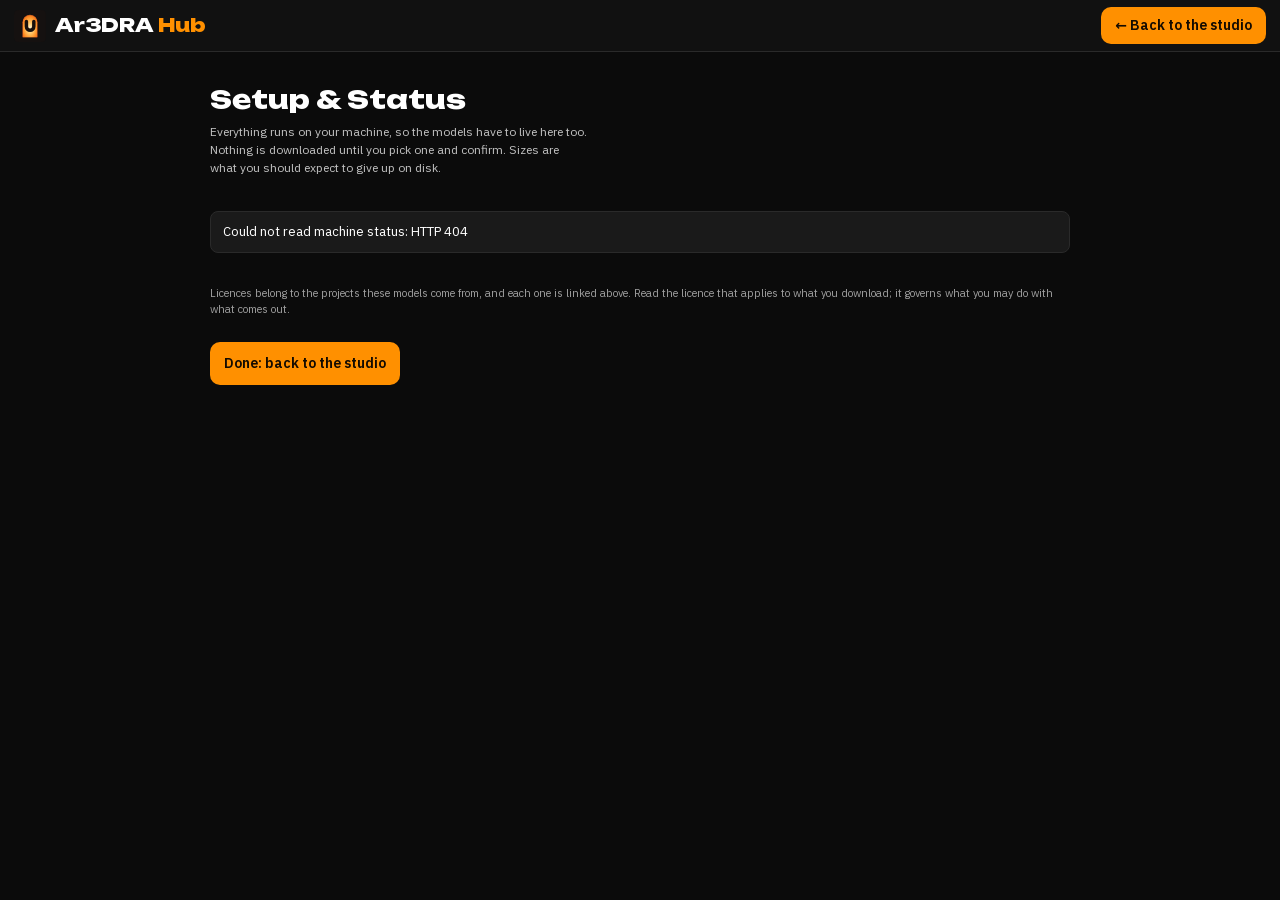
==== viewer/setup.html @ a405d860 "Create Ar3DRAHub" ====
<!DOCTYPE html>
<html lang="en">
<head>
<meta charset="utf-8">
<meta name="viewport" content="width=device-width, initial-scale=1">
<title>Setup &amp; Status · Ar3DRA Hub</title>
<link rel="icon" href="./studio/mark.svg" type="image/svg+xml">
<link rel="stylesheet" href="./studio/studio.css">
<link rel="stylesheet" href="./studio/setup.css">
</head>
<body class="setup-body">
<header class="bar">
  <a class="brand" href="./studio.html" aria-label="Ar3DRA Hub"><img src="./studio/mark.svg" alt=""><b>Ar3DRA <span>Hub</span></b></a>
  <span class="spacer"></span>
  <a class="primary back" href="./studio.html">← Back to the studio</a>
</header>

<main class="setup-scroll">
  <div class="setup-page">
    <header class="setup-head">
      <div>
        <h2>Setup &amp; Status</h2>
        <p class="setup-sub">
          Everything runs on your machine, so the models have to live here too. Nothing is
          downloaded until you pick one and confirm. Sizes are what you should expect to give
          up on disk.
        </p>
      </div>
    </header>

    <div id="setup-tabs" class="setup-tabs" role="tablist"></div>
    <div id="setup-summary" class="setup-summary">checking…</div>
    <div id="setup-backends" class="setup-backends"></div>

    <div id="setup-run" class="setup-run" hidden>
      <div class="setup-run-head">
        <span id="setup-run-title">Downloading</span>
        <button id="setup-run-cancel" class="ghost">Cancel</button>
      </div>
      <div class="progress-track"><div id="setup-run-bar"></div></div>
      <div id="setup-run-detail" class="setup-run-detail"></div>
      <pre id="setup-log"></pre>
    </div>

    <p class="setup-foot">
      Licences belong to the projects these models come from, and each one is linked above.
      Read the licence that applies to what you download; it governs what you may do with
      what comes out.
    </p>
    <p class="setup-done"><a class="primary" href="./studio.html">Done: back to the studio</a></p>
  </div>
</main>

<script src="./request-header.js"></script>
<script type="module" src="./studio/setup.js"></script>
</body>
</html>
---- viewer/studio/studio.css ----
/* Ar3DRA Hub. Layout: Library | one 3D viewer | Steps. Dark on purpose: it is a 3D tool. */
@font-face { font-family: "Unbounded"; font-weight: 800; font-display: swap; src: url(../vendor/fonts/unbounded-800-latin.woff2) format("woff2"); }
@font-face { font-family: "IBM Plex Sans"; font-weight: 400 600; font-display: swap; src: url(../vendor/fonts/ibm-plex-sans-latin.woff2) format("woff2"); }
@font-face { font-family: "IBM Plex Mono"; font-weight: 400; font-display: swap; src: url(../vendor/fonts/ibm-plex-mono-400-latin.woff2) format("woff2"); }
@font-face { font-family: "IBM Plex Mono"; font-weight: 500; font-display: swap; src: url(../vendor/fonts/ibm-plex-mono-500-latin.woff2) format("woff2"); }

:root {
  --coal: #0b0b0b;     /* app ground */
  --panel: #111111;    /* side panels */
  --raise: #1a1a1a;    /* cards, inputs */
  --line: #2a2a2a;     /* hairlines */
  --line-hi: #3a3a3a;  /* hover lines */
  --ash: #b0b0b0;      /* secondary text */
  --bone: #ffffff;     /* primary text */
  --ember: #ff9000;    /* brand accent, primary actions */
  --flame: #ffb84d;    /* highlights, focus */
  --ok: #8fd18a;       /* done */
  --x: #e2574c; --y: #7cc36e; --z: #5b9bf0;  /* axes */
  --f-display: "Unbounded", "Arial Black", system-ui, sans-serif;
  --f-ui: "IBM Plex Sans", system-ui, -apple-system, "Segoe UI", sans-serif;
  --f-num: "IBM Plex Mono", ui-monospace, Menlo, monospace;
  color-scheme: dark;
}
* { box-sizing: border-box; }
[hidden] { display: none !important; }
html, body { height: 100%; }
body { margin: 0; background: var(--coal); color: var(--bone); font: 400 14px/1.5 var(--f-ui); overflow: hidden; }
button, input, select, textarea { font: inherit; color: inherit; }
button { cursor: pointer; }
a { color: inherit; }
:focus-visible { outline: 2px solid var(--flame); outline-offset: 2px; border-radius: 6px; }
.meta { font: 400 12px/1.4 var(--f-num); color: var(--ash); }

/* tooltips: instant, styled, on hover and keyboard focus */
[data-tip] { position: relative; }
[data-tip]:hover::after, [data-tip]:focus-visible::after {
  content: attr(data-tip); position: absolute; z-index: 50; left: 50%; top: calc(100% + 8px); transform: translateX(-50%);
  width: max-content; max-width: 260px; padding: 8px 10px; border-radius: 8px; background: #222222; border: 1px solid var(--line);
  color: var(--bone); font: 400 12.5px/1.45 var(--f-ui); text-align: left; white-space: normal; pointer-events: none;
  box-shadow: 0 8px 24px rgb(0 0 0 / .5);
}
.tip-left[data-tip]:hover::after, .tip-left[data-tip]:focus-visible::after { left: auto; right: 0; transform: none; }
.tip-up[data-tip]:hover::after, .tip-up[data-tip]:focus-visible::after { top: auto; bottom: calc(100% + 8px); }
[data-tip][data-tip-v="down"]:hover::after, [data-tip][data-tip-v="down"]:focus-visible::after { top: calc(100% + 8px); bottom: auto; }
[data-tip][data-tip-v="up"]:hover::after, [data-tip][data-tip-v="up"]:focus-visible::after { top: auto; bottom: calc(100% + 8px); }
[data-tip][data-tip-h="left"]:hover::after, [data-tip][data-tip-h="left"]:focus-visible::after { left: 0; right: auto; transform: none; }
[data-tip][data-tip-h="right"]:hover::after, [data-tip][data-tip-h="right"]:focus-visible::after { left: auto; right: 0; transform: none; }

/* top bar */
.bar { height: 52px; display: flex; align-items: center; gap: 10px; padding: 0 14px; border-bottom: 1px solid var(--line); background: var(--panel); }
.brand { display: flex; align-items: center; gap: 9px; text-decoration: none; }
.brand img { width: 32px; height: 32px; display: block; }
.brand b { font: 800 19px/1 var(--f-display); letter-spacing: -.01em; color: var(--bone); }
.brand b span { color: var(--ember); }
.bar .spacer { flex: 1; }
.news-count { min-width: 18px; height: 18px; padding: 0 5px; border-radius: 9px; background: var(--ember); color: #120a00; font: 700 11px/18px var(--f-num); text-align: center; }
.news-btn.has-news { border-color: var(--ember); color: var(--bone); }
.notices { display: grid; gap: 10px; }
.notice { border: 1px solid var(--line); border-radius: 10px; padding: 12px 14px; }
.notice.unread { border-color: var(--ember); }
.sheet-card .notice h3 { margin: 0 0 4px; font: 700 15px/1.3 var(--f-body); letter-spacing: 0; text-transform: none; color: var(--bone); }
.notice p { margin: 0 0 6px; color: var(--ash); white-space: pre-wrap; }
.notice .new { margin-left: 6px; font: 600 10px/1 var(--f-num); letter-spacing: .08em; color: var(--ember); }
.ghost { display: inline-flex; align-items: center; gap: 6px; background: transparent; border: 1px solid var(--line); border-radius: 8px; padding: 6px 11px; color: var(--ash); text-decoration: none; }
.ghost:hover { color: var(--bone); border-color: var(--line-hi); }
.primary { display: inline-flex; align-items: center; justify-content: center; gap: 8px; background: var(--ember); color: #140b00; border: 0; border-radius: 10px; padding: 11px 14px; font-weight: 600; text-decoration: none; }
.primary:hover { filter: brightness(1.08); }

/* three columns */
.studio { height: calc(100% - 52px); display: grid; grid-template-columns: 290px minmax(0, 1fr) 350px; }
.col { min-width: 0; min-height: 0; }
.lib, .side { background: var(--panel); display: flex; flex-direction: column; }
.lib { border-right: 1px solid var(--line); }
.side { border-left: 1px solid var(--line); }
.scroll { overflow-y: auto; min-height: 0; flex: 1; }

/* library */
.lib-head { padding: 14px; display: grid; gap: 10px; border-bottom: 1px solid var(--line); }
.lib-controls { display: grid; gap: 10px; }
.lib-load { min-height: 92px; display: flex; align-items: center; justify-content: center; gap: 9px; color: var(--ash); font-size: 13px; }
.loader { width: 15px; height: 15px; border: 2px solid var(--line-hi); border-top-color: var(--ember); border-radius: 50%; animation: spin .8s linear infinite; }
@keyframes spin { to { transform: rotate(360deg); } }
.lib-foot .linkish { margin-left: 8px; padding: 0; border: 0; background: none; color: var(--flame); text-decoration: underline; cursor: pointer; }
.seg { display: grid; grid-template-columns: repeat(3, 1fr); background: var(--raise); border-radius: 9px; padding: 3px; gap: 3px; }
.seg button { border: 0; background: transparent; border-radius: 7px; padding: 5px 0; color: var(--ash); font-size: 13px; }
.seg button[aria-pressed="true"] { background: #242424; color: var(--bone); }
.assets { list-style: none; margin: 0; padding: 10px; display: grid; grid-template-columns: repeat(2, minmax(0, 1fr)); gap: 10px; }
.asset { display: flex; flex-direction: column; gap: 0; padding: 0; border-radius: 10px; border: 1px solid var(--line); background: var(--raise); text-align: left; width: 100%; overflow: hidden; }
.asset:hover { border-color: var(--line-hi); }
.asset[aria-current="true"] { border-color: var(--ember); box-shadow: 0 0 0 1px var(--ember); }
.asset .thumb { width: 100%; aspect-ratio: 1; border-radius: 0; background: #0d0d0d; display: grid; place-items: center; overflow: hidden; }
.asset .thumb img { width: 100%; height: 100%; object-fit: cover; display: block; }
.asset .thumb img.mark { width: 40%; height: 40%; object-fit: contain; opacity: .35; }
.asset .nm { display: block; font-weight: 700; font-size: 13px; padding: 9px 10px 2px; white-space: nowrap; overflow: hidden; text-overflow: ellipsis; }
.asset .st { font-size: 11.5px; color: var(--ash); padding: 0 10px 9px; display: flex; align-items: center; gap: 6px; }
.pips { display: inline-flex; gap: 3px; flex: none; }
.pips i { width: 12px; height: 4px; border-radius: 2px; background: #2c2c2c; }
.pips i.done { background: var(--ember); }
.lib-foot { padding: 10px 14px; border-top: 1px solid var(--line); font-size: 12px; color: var(--ash); }
.empty-lib { padding: 24px 16px; color: var(--ash); font-size: 13px; text-align: center; grid-column: 1 / -1; }

/* viewer */
.stage { position: relative; background: radial-gradient(70% 60% at 50% 85%, rgb(255 144 0 / .14), transparent 70%), #080808; overflow: hidden; }
.sv-pane { position: absolute; inset: 0; }
.sv-pane canvas { display: block; }
.sv-pane.fixing canvas { cursor: crosshair; }
.sv-pane.fixing.ringing canvas { cursor: none; }   /* over the model the brush ring is the cursor */
.sv-pane .stats { position: absolute; left: 14px; bottom: 14px; z-index: 4; font-size: 12px; color: var(--bone); opacity: .75; pointer-events: none; font-variant-numeric: tabular-nums; }
.stage:has(.sv-clips:not([hidden])) .sv-pane .stats { bottom: 78px; }
.sv-overlay { position: absolute; inset: 0; display: grid; place-items: center; pointer-events: none; padding: 24px; }
.stage:has(.sv-picture) .sv-overlay { align-items: start; padding: var(--sv-picture-top, 24px) 24px 24px; }
.ph { display: grid; place-items: center; gap: 12px; color: var(--ash); text-align: center; max-width: 420px; }
.ph img { width: 56px; height: 56px; opacity: .22; filter: grayscale(.6); }
.sv-picture { margin: 0; display: grid; gap: 10px; place-items: center; max-height: 100%; }
/* the overlay lets clicks through to the 3D view; a zoomable picture takes them itself */
.sv-picture .zoombox { overflow: hidden; border-radius: 12px; border: 1px solid var(--line); line-height: 0; touch-action: none; pointer-events: auto; }
.sv-picture img { max-width: min(760px, 90%); max-height: min(78vh, var(--sv-picture-max-height, 78vh)); display: block; }
.sv-picture .zoombox img { max-width: 100%; }
.sv-picture .zoombar { display: flex; gap: 6px; align-items: center; justify-content: center; flex-wrap: wrap; pointer-events: auto; }
.sv-picture .zoombar output { font: 500 12px/1 var(--f-num); color: var(--ash); min-width: 42px; text-align: right; }
.sv-picture .zoomhint { display: block; margin-top: 4px; font-size: 12px; opacity: .8; }
.sv-picture figcaption { color: var(--ash); font-size: 13px; }
.sv-picture .pair { display: flex; gap: 14px; justify-content: center; }
.sv-picture .pair > div { display: grid; gap: 6px; justify-items: center; }
.sv-picture.two .zoombox { max-width: min(640px, 38vw); }
.sv-picture.two img { max-height: min(74vh, var(--sv-picture-max-height, 74vh)); }
.sv-picture .pair span { color: var(--ash); font-size: 12px; letter-spacing: .04em; text-transform: uppercase; }
.hud { position: absolute; z-index: 5; }
.hud.tl { top: 14px; left: 14px; right: 260px; display: grid; gap: 4px; pointer-events: none; }  /* clear of the tools and the axis widget */
.hud.tl .title { pointer-events: auto; justify-self: start; max-width: 100%;
  display: -webkit-box; -webkit-box-orient: vertical; -webkit-line-clamp: 2; overflow: hidden; }
.model-switch { display: flex; flex-wrap: wrap; gap: 6px; margin-top: 8px; pointer-events: auto; justify-self: start; }
.model-switch[hidden] { display: none; }
.model-switch .chip { padding: 3px 10px; font-size: 12px; }
.title { font: 800 18px/1.2 var(--f-display); letter-spacing: -.01em; }
.title.long { font: 700 15px/1.3 var(--f-display); letter-spacing: 0; }  /* a whole description, not a name */
.sv-tools { position: absolute; top: 14px; right: 14px; z-index: 5; display: grid; justify-items: end; gap: 8px; }
.sv-toolrow { display: flex; gap: 6px; }
.tool { width: 34px; height: 34px; display: grid; place-items: center; border-radius: 9px; border: 1px solid var(--line); background: rgb(17 17 17 / .88); color: var(--bone); backdrop-filter: blur(6px); }
.tool:hover { border-color: var(--line-hi); }
.tool[aria-pressed="true"] { border-color: var(--ember); color: var(--flame); }
.tool svg { width: 17px; height: 17px; stroke: currentColor; fill: none; stroke-width: 1.8; stroke-linecap: round; stroke-linejoin: round; }
.sv-gizmo { position: relative; width: 112px; height: 112px; border-radius: 50%; background: rgb(17 17 17 / .88); border: 1px solid var(--line); backdrop-filter: blur(6px); }
.sv-gizmo.off { opacity: .45; }
.sv-gizmo svg { position: absolute; inset: 0; width: 100%; height: 100%; pointer-events: none; }
.sv-gizmo line { stroke-width: 2; stroke-linecap: round; }
.sv-gizmo line.x { stroke: var(--x); } .sv-gizmo line.y { stroke: var(--y); } .sv-gizmo line.z { stroke: var(--z); }
.sv-gizmo button { position: absolute; width: 28px; height: 28px; margin: -14px 0 0 -14px; border-radius: 50%; border: 0; font: 600 11px/1 var(--f-num); color: #120c08; padding: 0; }
.sv-gizmo button.x { background: var(--x); } .sv-gizmo button.y { background: var(--y); } .sv-gizmo button.z { background: var(--z); }
.sv-gizmo button.neg { background: transparent; border: 2px solid currentColor; width: 20px; height: 20px; margin: -10px 0 0 -10px; }
.sv-gizmo button.neg.x { color: var(--x); } .sv-gizmo button.neg.y { color: var(--y); } .sv-gizmo button.neg.z { color: var(--z); }
.sv-clips { position: absolute; left: 14px; right: 14px; bottom: 14px; z-index: 5; display: flex; align-items: center; gap: 8px; flex-wrap: wrap; padding: 8px; border-radius: 12px; background: rgb(17 17 17 / .9); border: 1px solid var(--line); backdrop-filter: blur(6px); }
.sv-clips .sep { width: 1px; height: 22px; background: var(--line); }
.chip { border: 1px solid var(--line); background: var(--raise); border-radius: 999px; padding: 5px 11px; font-size: 13px; color: var(--ash); }
.chip[aria-pressed="true"] { background: var(--ember); border-color: var(--ember); color: #140b00; font-weight: 600; }
.sv-brush { display: grid; gap: 8px; background: #181818; border: 1px solid var(--line-hi); border-radius: 10px; padding: 8px 10px; font-size: 12px; color: var(--bone); min-width: 280px; }
.sv-brush[hidden], .sv-brush [hidden] { display: none; }
.sv-brush .row { display: flex; align-items: center; gap: 8px; }
.sv-brush .row > span:first-child { min-width: 38px; opacity: .8; }
.sv-brush [data-count] { flex: 1; }
.sv-brush input { flex: 1; accent-color: #ff9000; }
.sv-brush kbd { opacity: .6; font-size: 11px; }
.sv-note { position: absolute; left: 50%; top: 60px; transform: translateX(-50%); z-index: 8; background: #222222; border: 1px solid var(--line-hi); border-radius: 10px; padding: 8px 12px; font-size: 13px; }

/* steps */
.side-head { padding: 14px 16px; border-bottom: 1px solid var(--line); display: flex; align-items: center; justify-content: space-between; gap: 10px; }
.side-head h2 { margin: 0; font: 600 13px/1.2 var(--f-ui); color: var(--ash); letter-spacing: .08em; text-transform: uppercase; }
.steps { list-style: none; margin: 0; padding: 10px; display: grid; gap: 8px; }
.step { border: 1px solid var(--line); border-radius: 12px; background: var(--raise); }
.step > header { display: grid; grid-template-columns: 26px minmax(0, 1fr) auto; gap: 10px; align-items: center; padding: 11px 12px; }
.step .dot { width: 26px; height: 26px; border-radius: 50%; display: grid; place-items: center; font: 600 12px/1 var(--f-num); background: #1f1f1f; color: var(--ash); }
.step.done .dot { background: rgb(143 209 138 / .14); color: var(--ok); }
.step.now { border-color: var(--ember); }
.step.now .dot { background: var(--ember); color: #140b00; }
.step.later, .step.na { opacity: .55; }
.step h3 { margin: 0; font-size: 14px; font-weight: 600; }
.step .time { font: 500 12px/1 var(--f-num); color: var(--ash); white-space: nowrap; }  /* how long it took */
.step .sum { font-size: 12px; color: var(--ash); overflow-wrap: anywhere; }
.step .sum .step-dl { color: inherit; text-decoration: underline; }
.step .sum .linkish { background: none; border: 0; padding: 0; font: inherit; color: inherit; text-decoration: underline; cursor: pointer; }
.step .body { padding: 0 12px 12px 48px; display: grid; gap: 10px; font-size: 13px; color: var(--ash); }
.side-foot { padding: 12px; border-top: 1px solid var(--line-hi); background: var(--coal); display: grid; gap: 12px; }
.file-card { display: grid; gap: 10px; padding: 12px; border: 1px solid var(--line); border-radius: 12px; background: var(--panel); }
.file-card h3 { margin: 0; font: 600 11px/1.2 var(--f-ui); color: var(--ash); letter-spacing: .08em; text-transform: uppercase; }
.model-stats { margin: 0; display: grid; grid-template-columns: 1fr 1fr; gap: 6px 12px; }
.model-stats div { display: flex; justify-content: space-between; gap: 8px; min-width: 0; }
.model-stats .wide { grid-column: 1 / -1; }  /* "2 × 2048², 1 × 1024²" needs the room */
.model-stats dt { font-size: 12px; color: var(--ash); }
.model-stats dd { margin: 0; font: 500 12px/1.4 var(--f-num); color: var(--bone); text-align: right; overflow-wrap: anywhere; }
.file-actions { display: flex; gap: 8px; }

/* stack before the viewer gets squeezed: three columns need ~1150 px to leave it room */
@media (max-width: 1150px) {
  body { overflow: auto; }
  .studio { height: auto; grid-template-columns: 1fr; }
  .lib .scroll { max-height: 260px; }
  .stage { height: 62vh; min-height: 380px; }
}
@media (prefers-reduced-motion: reduce) { * { transition: none !important; animation: none !important; } }

/* step actions */
.hint { margin: 0; font-size: 12.5px; color: var(--ash); }
.ask { margin: 0; color: var(--bone); font-weight: 600; font-size: 13px; }
.field { display: grid; gap: 6px; font-size: 12px; color: var(--ash); }
.field output { color: var(--bone); font-family: var(--f-num); margin-left: 4px; }
select, input[type="range"] { width: 100%; }
select { background: #0d0d0d; border: 1px solid var(--line); border-radius: 9px; padding: 8px 10px; color: var(--bone); }
input[type="range"] { accent-color: var(--ember); }
.check { display: grid; grid-template-columns: 18px minmax(0, 1fr); gap: 10px; align-items: start; font-size: 13px; color: var(--bone); }
.check input { margin-top: 3px; accent-color: var(--ember); }
.adv summary { cursor: pointer; font-size: 12px; color: var(--ash); }
.adv[open] summary { margin-bottom: 10px; }
.adv > .field + .field { margin-top: 10px; }
.row { display: flex; gap: 8px; flex-wrap: wrap; align-items: center; }
.row.end { justify-content: flex-end; }
.moves { display: flex; flex-wrap: wrap; gap: 6px; }
.step .body .primary { width: 100%; }
.job { display: grid; gap: 8px; }
.job .job-msg { margin: 0; color: var(--bone); font-size: 13px; }
.job.failed .job-msg { color: #f6d2b6; }
.bigbar { height: 6px; border-radius: 4px; background: #222222; overflow: hidden; }
.bigbar span { display: block; height: 100%; width: 0; background: linear-gradient(90deg, #e07600, var(--flame)); transition: width .4s; }
.bigbar span.busy { width: 35%; animation: slide 1.4s ease-in-out infinite; }
@keyframes slide { from { transform: translateX(-100%); } to { transform: translateX(300%); } }
.log { margin: 0; max-height: 110px; overflow: auto; overscroll-behavior: contain; padding: 8px 10px; border-radius: 8px; background: #050505; border: 1px solid var(--line); font: 400 11px/1.55 var(--f-num); color: #cccccc; white-space: pre-wrap; }
.step.stalled { border-color: #f2c14e; }
.stallnote { margin: 0; font-size: 12.5px; color: #f6dfa4; }
body.busy .step .body [data-run] { opacity: .5; pointer-events: none; }

/* library controls */
#search { width: 100%; background: #0d0d0d; border: 1px solid var(--line); border-radius: 9px; padding: 8px 10px; color: var(--bone); }
#search::placeholder { color: #888888; }
.lib-foot { display: flex; justify-content: space-between; align-items: center; gap: 8px; flex-wrap: wrap; }
.hidden-toggle { display: inline-flex; align-items: center; gap: 6px; cursor: pointer; }
.hidden-toggle input { accent-color: var(--ember); }
.ghost.more { width: 100%; justify-content: center; margin: 4px 0 8px; }
.assets > li:has(> .more) { grid-column: 1 / -1; }
.ghost.small { padding: 3px 9px; font-size: 12px; }
.side-right { display: inline-flex; align-items: center; gap: 10px; }
.asset.is-hidden { opacity: .5; }

/* Create sheet */
.lib-head .primary { width: 100%; }
.sheet { position: absolute; inset: 0; z-index: 20; background: #080808; display: grid; place-items: start center; padding: 28px 24px; overflow-y: auto; }
.sheet-card { width: min(680px, 100%); display: grid; grid-template-columns: minmax(0, 1fr); gap: 14px; }
.sheet-top { display: flex; justify-content: space-between; align-items: center; gap: 12px; }
.sheet-card h2 { margin: 0; font: 800 26px/1.15 var(--f-display); letter-spacing: -.01em; }
.sheet-card h2 span { color: var(--ember); }
.quick { display: flex; flex-wrap: wrap; gap: 6px; }
.qs { border: 1px solid var(--line); background: transparent; color: var(--ash); border-radius: 999px; padding: 6px 12px; font-size: 13px; }
.qs:hover { color: var(--bone); } .qs.on { border-color: var(--ember); color: var(--bone); }
.q { display: flex; align-items: center; gap: 10px; margin-top: 4px; }
.q b { font-size: 15px; } .q .hint { margin-left: auto; }
.qn { width: 22px; height: 22px; border-radius: 50%; display: grid; place-items: center; background: var(--ember); color: #140b00; font: 600 12px/1 var(--f-num); flex: none; }
.tipsbtn { margin-left: auto; border: 1px solid var(--line); background: transparent; color: var(--flame); border-radius: 999px; padding: 5px 11px; font-size: 12.5px; }
.tipsbtn[aria-expanded="true"] { border-color: var(--flame); }
.tipsbox { border: 1px solid var(--line-hi); border-radius: 12px; background: #141414; padding: 12px 14px; font-size: 13.5px; }
.tipsbox ul { margin: 8px 0 0; padding-left: 18px; display: grid; gap: 5px; color: var(--bone); }
.tipsbox > b { color: var(--flame); font-weight: 600; }
.haves { grid-template-columns: repeat(3, 1fr); }
textarea { width: 100%; background: #0d0d0d; border: 1px solid var(--line); border-radius: 9px; padding: 10px; color: var(--bone); resize: vertical; line-height: 1.45; }
textarea[data-k="text"] { overflow-y: hidden; resize: none; }
.addline { color: var(--ash); font-size: 12.5px; } .addline b { color: var(--bone); font-weight: 600; }
.warning { margin: 0; font-size: 12.5px; color: #f6dfa4; background: rgb(242 193 78 / .08); border: 1px solid rgb(242 193 78 / .3); border-radius: 8px; padding: 7px 10px; }
.warnings { display: grid; gap: 6px; }
.drop { border: 1px dashed var(--line-hi); border-radius: 12px; padding: 18px; text-align: center; color: var(--ash); background: #0d0d0d; cursor: pointer; }
.drop:hover { border-color: var(--ember); }
.drop .droppreview { display: block; margin: 0 auto 10px; max-width: 100%; max-height: 260px; border-radius: 8px; background: repeating-conic-gradient(#151515 0 25%, #101010 0 50%) 0 / 14px 14px; }
.wants { display: grid; grid-template-columns: repeat(4, 1fr); gap: 8px; }
@media (max-width: 760px) { .wants { grid-template-columns: repeat(2, 1fr); } }
.kind { border: 1px solid var(--line); border-radius: 12px; background: var(--raise); padding: 12px; text-align: left; display: grid; gap: 4px; }
.kind b { font-size: 14px; } .kind small { color: var(--ash); font-size: 12px; line-height: 1.4; }
.kind[aria-pressed="true"] { border-color: var(--ember); box-shadow: 0 0 0 1px var(--ember); }
.wants.faces { grid-template-columns: repeat(2, 1fr); }
.hero-card { border: 1px solid var(--ember); border-radius: 12px; padding: 12px; margin-bottom: 12px; display: grid; gap: 10px; }
.hero-card p { margin: 0; font-size: 13px; color: var(--bone); line-height: 1.45; }
.hero-card.off { border-color: var(--line-hi); }
.hero-card.off p { color: var(--ash); }
.kind.off { opacity: .4; cursor: not-allowed; }
.path { display: flex; flex-wrap: wrap; align-items: center; gap: 6px; }
.pstep { border: 1px solid var(--ember); background: rgb(255 144 0 / .14); color: var(--bone); border-radius: 9px; padding: 7px 11px; font-size: 13px; }
.pstep.skip { border-color: var(--line); background: transparent; color: var(--ash); text-decoration: line-through; }
.arr { color: var(--ash); }
.error { margin: 0; color: #f6c0a8; font-size: 13px; }

/* the chain card at the top of Steps */
.chain { margin: 10px 10px 0; border: 1px solid var(--ember); border-radius: 12px; background: var(--raise); padding: 12px; display: grid; gap: 8px; }
.chain header { display: grid; gap: 2px; }
.chain header b { white-space: nowrap; overflow: hidden; text-overflow: ellipsis; }
.chain-steps { list-style: none; margin: 0; padding: 0; display: flex; flex-wrap: wrap; gap: 4px 12px; font-size: 12.5px; color: var(--ash); }
.chain-steps li { display: inline-flex; gap: 5px; align-items: center; }
.chain-steps li.done { color: var(--bone); } .chain-steps li.done b { color: var(--ok); }
.chain-steps li.cur { color: var(--bone); font-weight: 600; } .chain-steps li.cur b { color: var(--flame); }
.chain-steps li.bad b { color: #f07067; }
.chain.stalled { border-color: #f2c14e; }

/* Create progress in the viewer */
.progress { position: absolute; inset: 0; z-index: 6; display: grid; place-items: center; padding: 24px; pointer-events: none; }
.progress > * { pointer-events: auto; }
.pcard { position: relative; width: min(520px, 100%); background: rgb(17 17 17 / .95); border: 1px solid var(--line); border-radius: 16px; padding: 20px; display: grid; gap: 12px; cursor: grab; touch-action: none; }
.pcard.placed { position: absolute; display: flex; flex-direction: column; overflow: hidden; margin: 0; }
.pcard.placed .log { flex: 1; max-height: none; min-height: 0; }
.pcard .log { cursor: text; touch-action: pan-y; }
.pcard .grip { position: absolute; right: 6px; bottom: 6px; width: 18px; height: 18px; padding: 0; border: 0; background: linear-gradient(135deg, transparent 0 45%, var(--ash) 45% 55%, transparent 55% 70%, var(--ash) 70% 80%, transparent 80%); cursor: nwse-resize; touch-action: none; }
.pcard .row.end { margin-right: 16px; }
.pcard > img.glow { width: 40px; height: 40px; justify-self: center; }
.progress.failed .pcard { border-color: #f07067; }
.progress.stalled .pcard, .progress.stalled .pc { border-color: #f2c14e; }
.progress.compact { inset: 64px 14px auto 14px; display: block; padding: 0; }
.pc { display: flex; align-items: center; gap: 12px; padding: 8px 12px; border-radius: 12px; background: rgb(17 17 17 / .92); border: 1px solid var(--line); backdrop-filter: blur(6px); max-width: 640px; margin: 0 auto; }
.pc .bigbar { flex: 1; min-width: 80px; }
.pc .job-msg { font-size: 12.5px; color: var(--ash); white-space: nowrap; overflow: hidden; text-overflow: ellipsis; max-width: 40%; }
img.glow { animation: doorglow 2.4s ease-in-out infinite; }
@keyframes doorglow { 0%, 100% { opacity: .5; } 50% { opacity: 1; } }
.asset.making { border-color: var(--ember); }
.asset .thumb img.mark.glow { opacity: .8; }
.pips i.run { background: var(--flame); animation: doorglow 1.4s ease-in-out infinite; }
.pips i.stop { background: #555555; }
.scrubber { display: inline-flex; align-items: center; gap: 10px; flex: 1 1 220px; min-width: 180px; margin-left: auto; }
.scrub { flex: 1; accent-color: var(--ember); }
.frame { white-space: nowrap; font-variant-numeric: tabular-nums; min-width: 92px; text-align: right; }
/* Activity and About */
.sheet-card h3 { margin: 10px 0 0; font: 600 12px/1.4 var(--f-num); letter-spacing: .08em; text-transform: uppercase; color: var(--ash); }
.act-list, .credits { list-style: none; margin: 0; padding: 0; display: grid; gap: 6px; }
.act-list { grid-template-columns: minmax(0, 1fr); }
.act { min-width: 0; padding: 0; border: 1px solid var(--line); border-radius: 10px; }
.act summary { padding: 9px 12px; cursor: pointer; display: flex; gap: 10px; align-items: baseline; }
.act-title { flex: 1; min-width: 0; overflow: hidden; text-overflow: ellipsis; white-space: nowrap; }
.act summary .meta { white-space: nowrap; }
.act.done .act-title::first-letter { color: var(--ember); }
.act.error { border-color: var(--line-hi); }
.act-more { padding: 0 12px 10px; display: grid; gap: 6px; font-size: 13px; }
.act-more p { margin: 0; overflow-wrap: anywhere; }
.act-why { color: var(--bone); opacity: .85; }
.act .log { margin: 0; max-height: 240px; overflow: auto; }
.credits li { line-height: 1.5; }
.about .row { display: flex; flex-wrap: wrap; gap: 8px; }
.adds { margin: 0; padding-left: 18px; display: grid; gap: 6px; line-height: 1.5; }
.pm { color: var(--ember); }
#vTitle { cursor: text; }
#vTitle:hover { text-decoration: underline dotted var(--line-hi); text-underline-offset: 6px; }
.rename { font: inherit; color: inherit; background: var(--raise); border: 1px solid var(--line-hi); border-radius: 6px; padding: 2px 8px; width: min(520px, 100%); }
.picset { display: grid; gap: 10px; margin-top: 10px; }
.picset input[type="number"] { background: #0d0d0d; border: 1px solid var(--line); border-radius: 9px; padding: 8px 10px; color: var(--bone); font: inherit; }
.opened-note { list-style: none; padding: 14px 16px; line-height: 1.5; }
.guide dl { margin: 6px 0 0; display: grid; gap: 4px 0; }
.guide dt { font-weight: 600; color: var(--bone, #eee); margin-top: 12px; }
.guide dd { margin: 2px 0 0; color: var(--ash, #aaa); line-height: 1.5; }

/* narrow windows: the top bar wraps instead of pushing buttons off-screen */
@media (max-width: 760px) {
  .bar { height: auto; min-height: 52px; flex-wrap: wrap; padding: 8px 12px; row-gap: 6px; }
  .bar .spacer { flex-basis: 100%; height: 0; }
}

/* the picture guide: a pop-up over everything, Create included */
.modal { position: fixed; inset: 0; z-index: 60; background: rgba(0, 0, 0, .6); display: grid; place-items: start center; padding: 40px 16px; overflow-y: auto; }
.modal-card { background: #080808; border: 1px solid var(--line-hi); border-radius: 14px; padding: 18px 22px 24px; }
.guide-doc h2 { font-size: 24px; }
.guide-doc h3 { margin: 14px 0 0; font: 700 16px/1.3 var(--f-display); color: var(--ember); text-transform: none; letter-spacing: 0; }
.guide-doc p, .guide-doc li { color: var(--bone); line-height: 1.55; }
.guide-doc img { width: 100%; border-radius: 10px; }
.guide-doc ul { padding-left: 18px; display: grid; gap: 6px; }
.guide-doc pre { white-space: pre-wrap; }

/* Library: a family of versions under one row */
.family { display: block; }
.family .vers { display: block; margin: 0 0 4px 8px; padding: 2px 8px; font-size: 12px; color: var(--ash); background: transparent; border: 0; border-radius: 6px; text-align: left; cursor: pointer; }
.family .vers:hover { color: var(--ember); }
.versions { list-style: none; margin: 0 0 6px 4px; padding: 0 0 0 8px; border-left: 1px solid var(--line-hi); }
.asset.sub { display: grid; grid-template-columns: 36px minmax(0, 1fr); gap: 8px; align-items: center; padding: 5px 6px; background: transparent; border: 0; border-radius: 8px; overflow: visible; }
.asset.sub:hover { background: #1f1f1f; }
.asset.sub .thumb { width: 36px; height: 36px; aspect-ratio: auto; border-radius: 6px; }
.asset.sub .thumb img.mark { width: 60%; height: 60%; }
.asset.sub .nm { padding: 0; font-weight: 600; font-size: 13px; }
.asset.sub .st { padding: 0; font-size: 12px; }
.star { color: var(--ember); font-weight: 400; }

/* Deleting a version: asks first, in the Steps column */
.delbar { margin: 0 14px 8px; padding: 10px 12px; border: 1px solid var(--ember); border-radius: 10px; background: var(--raise); font-size: 13px; }
.delbar p { margin: 0 0 8px; }
.danger { background: #b3321f; color: #fff; border: 0; border-radius: 8px; padding: 6px 12px; font-weight: 600; cursor: pointer; }
.danger:disabled { opacity: .5; }

/* Library filters and sort */
.lib-filters { display: grid; grid-template-columns: repeat(auto-fit, minmax(112px, 1fr)); gap: 6px; margin-top: 8px; }
.lib-filters select { min-width: 0; font-size: 12px; padding: 4px 6px; background: var(--raise); color: var(--bone); border: 1px solid var(--line-hi); border-radius: 8px; }
.lib-filters .check { grid-column: 1 / -1; display: flex; align-items: center; gap: 6px; font-size: 12px; color: var(--ash); cursor: pointer; }
.lib-filters .check input { accent-color: var(--ember); }

/* Skins (viewer/studio/skins.js): the original and the new picture side by side */
.step.skins .dot { background: rgb(255 140 60 / .14); color: var(--flame); }
.skin-pair { display: grid; grid-template-columns: 1fr 1fr; gap: 8px; }
.skin-pair figure { margin: 0; display: grid; gap: 4px; }
.skin-pair img, .skin-wait { width: 100%; aspect-ratio: 1; object-fit: contain; border-radius: 8px; background: #222222; }
.skin-wait { display: grid; place-items: center; font-size: 12px; color: var(--ash); }
.skin-pair figcaption { font-size: 12px; color: var(--ash); text-align: center; }
.skin-draft { display: grid; gap: 10px; padding: 10px 0; border-top: 1px solid var(--line); }
.skin-name { margin: 0; color: var(--bone); }
.step.skins textarea { width: 100%; resize: vertical; background: var(--raise); color: var(--bone); border: 1px solid var(--line); border-radius: 8px; padding: 6px 8px; font: inherit; }

/* First-start notice for usage counts: a card in the corner, so the studio's layout never moves. */
.usage-notice { position: fixed; right: 16px; bottom: 16px; z-index: 50; max-width: min(300px, calc(100vw - 32px));
  background: var(--panel); border: 1px solid var(--line); border-radius: 10px; padding: 10px 12px; box-shadow: 0 6px 20px rgba(0,0,0,.4);
  font-size: 12px; line-height: 1.4; }
.usage-notice p { margin: 0; }
.usage-notice .row { display: flex; flex-wrap: wrap; gap: 6px; margin-top: 8px; }
.usage-notice .row > * { font-size: 12px; padding: 3px 9px; }
.versions { list-style: none; margin: 8px 0; padding: 0; display: grid; gap: 8px; }
.versions li { display: flex; gap: 10px; align-items: center; }
.versions img { width: 72px; height: 72px; object-fit: contain; border-radius: 6px; background: #ececec; flex: none; cursor: zoom-in; }
.versions li > span { display: grid; gap: 4px; min-width: 0; }
.versions .vnote { font-size: 12px; overflow-wrap: anywhere; }
.versions .current b { font-size: 11px; color: var(--ember); }
.brushstage { position: absolute; inset: 0; z-index: 5; display: flex; flex-direction: column; align-items: center; justify-content: center; gap: 10px; background: #080808; }
.brushstage .brushcanvas { margin: 0; box-shadow: 0 0 0 1px rgb(255 255 255 / .12); }
.brushstage-hint { margin: 0; font-weight: 600; color: var(--ember); }
.brushcanvas { display: block; max-width: 100%; margin: 8px 0; border-radius: 8px; cursor: crosshair; }

/* UniMate text-to-motion, offered inside the Animate step */
.motion-box { margin-top: 12px; padding-top: 12px; border-top: 1px solid var(--line); }
.motion-box textarea { width: 100%; resize: vertical; }

/* VAT export results under the file card */
.vat-out { display: grid; gap: 6px; margin-top: 8px; }
.vat-out .job-msg { margin: 0 0 2px; }
.vat-out a { justify-self: start; }
.vat-tools { display: grid; gap: 3px; margin-top: 4px; }
.vat-tools .meta { margin-top: 4px; }

/* UniMate motion import sheet */
.motion-import input[type="text"], .motion-import textarea { width: 100%; }
.motion-out { display: grid; gap: 6px; margin-top: 8px; }
.motion-out .job-msg { margin: 0; }

/* Import & Adaptation sheet */
.rig-import .drop { border: 1px dashed var(--line); border-radius: 10px; padding: 18px; text-align: center; color: var(--ash); cursor: pointer; }
.rig-import .grow { min-width: 0; flex: 1; display: grid; gap: 8px; align-content: start; }
.rig-import .rig-preview { max-width: 260px; max-height: 260px; border-radius: 10px; border: 1px solid var(--line); object-fit: contain; }
.rig-import .joints { max-height: 320px; overflow: auto; border: 1px solid var(--line); border-radius: 10px; }
.rig-import .joints table { width: 100%; border-collapse: collapse; font-size: 12.5px; }
.rig-import .joints th { position: sticky; top: 0; background: var(--raise); text-align: left; padding: 6px 8px; color: var(--ash); }
.rig-import .joints td { padding: 4px 8px; border-top: 1px solid var(--line); }
.rig-import .joints input { width: 100%; }
.rig-out { display: grid; gap: 6px; margin-top: 8px; }

.motion-video { width: 100%; border-radius: 10px; border: 1px solid var(--line); background: #000; }
---- viewer/studio/setup.css ----
/* Setup & Status in the studio's look. Colours are the studio's. */
.setup-body { overflow: auto; }
.setup-scroll { padding: 28px 24px 60px; }
.bar .back { padding: 8px 14px; }
.setup-done { margin-top: 24px; }
.setup-page h2 { font-family: var(--f-display); font-size: 26px; color: var(--bone); }
.setup-page a { color: var(--flame); }
.setup-page a.primary { color: #140b00; }
.setup-page button:not(.ghost):not(.setup-tab) { background: var(--ember); color: #140b00; border: 0; border-radius: 8px; padding: 8px 14px; font-weight: 600; }
.setup-page button:disabled { opacity: .5; cursor: default; }
.setup-tab { background: var(--raise); border: 1px solid var(--line); color: var(--ash); padding: 7px 12px; }
.setup-page input[type=password], .setup-page input[type=text] { background: var(--coal); border: 1px solid var(--line); border-radius: 8px; padding: 8px 10px; }
.progress-track { height: 9px; margin: 12px 0 16px; background: var(--coal); border-radius: 99px; overflow: hidden; }
/* Every track's fill, not just Generate's: the Finish panel's bar was an id this rule
   never named, so it sat empty for the whole run (found 2026-09-21). */
.progress-track > div { height: 100%; width: 0; background: linear-gradient(90deg, var(--ember), #ff9447); transition: width .2s; }
.setup-page { max-width: 860px; margin: 0 auto; }
.setup-head { display: flex; gap: 20px; align-items: flex-start; justify-content: space-between; flex-wrap: wrap; }
.setup-head h2 { margin: 0 0 4px; }
.setup-sub { font-size: 12px; opacity: .75; margin: 0; max-width: 54ch; }
.setup-skip { flex: 0 0 auto; font-size: 12px; display: grid;
  grid-template-columns: auto 1fr; align-items: baseline; gap: 4px 7px; }
.setup-skip small { grid-column: 2; margin-top: 0; }
.setup-skip small { display: block; opacity: .6; margin-top: 2px; }
.setup-summary { margin: 16px 0 12px; padding: 10px 12px; border-radius: 8px;
  background: #1b2130; font-size: 13px; }
.setup-backends { display: grid; gap: 12px; }
.setup-card { border: 1px solid var(--line); border-radius: 10px; padding: 12px 14px;
  background: var(--panel); }
.setup-card.ready { border-color: #2a4436; }
.setup-card.partial { border-color: #4a4426; }
.setup-card.elsewhere { opacity: .8; }
.setup-hf-repos { font-size: 12px; margin: 6px 0; padding-left: 18px; }
.setup-hf-form { display: flex; gap: 8px; margin-top: 8px; }
.setup-hf-form input { flex: 1; }
.setup-tabs { display: flex; gap: 6px; flex-wrap: wrap; margin: 18px 0 10px; }
.setup-tab { border-radius: 8px 8px 0 0; }
.setup-tab[aria-selected="true"] { background: var(--raise); border-color: var(--ember); color: #fff; }
/* A build with no percentage: a sliding band, so the bar never sits empty. */
.progress-track.busy > div { width: 30% !important; animation: setup-busy 1.4s ease-in-out infinite; }
@keyframes setup-busy { from { transform: translateX(-100%); } to { transform: translateX(340%); } }
.setup-card-head { display: grid; grid-template-columns: 20px 1fr auto; gap: 10px;
  align-items: start; }
.setup-dot { font-size: 15px; line-height: 1.4; }
.setup-dot.ok { color: #7fd6a0; }
.setup-dot.warn { color: #e8c37a; }
.setup-dot.off { color: #6b7280; }
.setup-card-title strong { font-size: 14px; }
.setup-card-state { font-size: 11px; opacity: .7; margin-top: 2px; }
.setup-pill { font-size: 10px; text-transform: uppercase; letter-spacing: .06em;
  background: #2b4a6f; color: #ffe2cc; padding: 2px 6px; border-radius: 99px;
  margin-left: 6px; vertical-align: 2px; }
.setup-ready { color: #7fd6a0; font-size: 12px; }
/* Stated, not greyed out: a disabled-looking button invites clicking it again. */
.setup-unavailable { color: #8a8f98; font-size: 12px; text-align: right; }
/* Routes the viewer cannot install for you. The command is the whole point, so it is
   selectable text rather than a tooltip on a dead button. */
.setup-manual { color: #8a8f98; font-size: 12px; text-align: right; display: block; }
/* A build that lost part of itself. Says which file, because "Set up" on its own sends
   people to the install script rather than to the directory that went missing. */
.setup-build-hint { color: #e8c48a; font-size: 11px; margin: 4px 0 0; text-align: right; }
.setup-manual code { color: #ffe2cc; user-select: all; word-break: break-all; }
.setup-card-best { font-size: 12px; margin: 8px 0 2px; }
.setup-card-trade { font-size: 12px; opacity: .7; margin: 0; }
.setup-card-caveat { font-size: 12px; margin: 8px 0 0; padding: 7px 9px; border-radius: 6px;
  background: #3a2f1c; color: #f0d9a8; }
.setup-card-detail { margin-top: 10px; font-size: 12px; }
.setup-card-detail summary { cursor: pointer; opacity: .75; }
.setup-card-detail ul { margin: 8px 0; padding-left: 18px; }
.setup-card-detail li { margin-bottom: 4px; }
.setup-card-licence, .setup-card-extra { opacity: .7; margin: 6px 0 0; }
.setup-run { margin-top: 18px; padding: 12px 14px; border-radius: 10px; background: var(--panel);
  border: 1px solid var(--line); }
/* How a run ended. A finished panel that still looks like a running download — bar at 100%,
   title still saying "Downloading" — reads as a page that gave up halfway. */
.setup-run.done { border-color: #2f5a43; }
.setup-run.done .setup-run-title, .setup-run.done .progress-track > div { color: #7fd6a0;
  background: #7fd6a0; }
.setup-run.error { border-color: #5a4630; }
.setup-run.error .setup-run-title, .setup-run.error .progress-track > div { color: #e8c37a;
  background: #e8c37a; }
.setup-run.cancelled .setup-run-title { opacity: .7; }
.setup-run.running .progress-track > div {
  background: linear-gradient(90deg, var(--ember), #ff9447); }
.setup-backends .setup-run { margin-top: 0; }
.setup-run-head { display: flex; justify-content: space-between; align-items: center; }
.setup-run-detail { font-size: 12px; opacity: .8; margin-top: 4px; }
.setup-run pre { max-height: 220px; overflow: auto; font-size: 11px; opacity: .65;
  margin: 10px 0 0; white-space: pre-wrap; }
.setup-foot { font-size: 11px; opacity: .6; margin-top: 20px; }

/* Generate keeps only a health line; the detail lives on the page above. */
.health-strip { display: flex; align-items: center; gap: 9px; padding: 8px 12px;
  border-radius: 8px; background: var(--panel); border: 1px solid var(--line); font-size: 12px;
  margin-bottom: 12px; }
.health-dot { font-size: 15px; }
.health-dot.ok { color: #7fd6a0; }
.health-dot.bad { color: #f0a9a0; }
.health-dot.warn { color: #e8c37a; }
.mode.needs-attention::after { content: '•'; color: #e8c37a; margin-left: 5px; }
.setup-remove { margin-left: 8px; opacity: .65; }
.setup-remove:hover { opacity: 1; }
.setup-remove { margin-left: 8px; opacity: .55; border-color: #5a3038; color: #e0a9a9; }
.setup-remove:hover { opacity: 1; background: #3a1f24; }
.setup-summary { background: var(--raise); border: 1px solid var(--line); color: var(--bone); }
.setup-pill { background: var(--raise); color: var(--flame); }
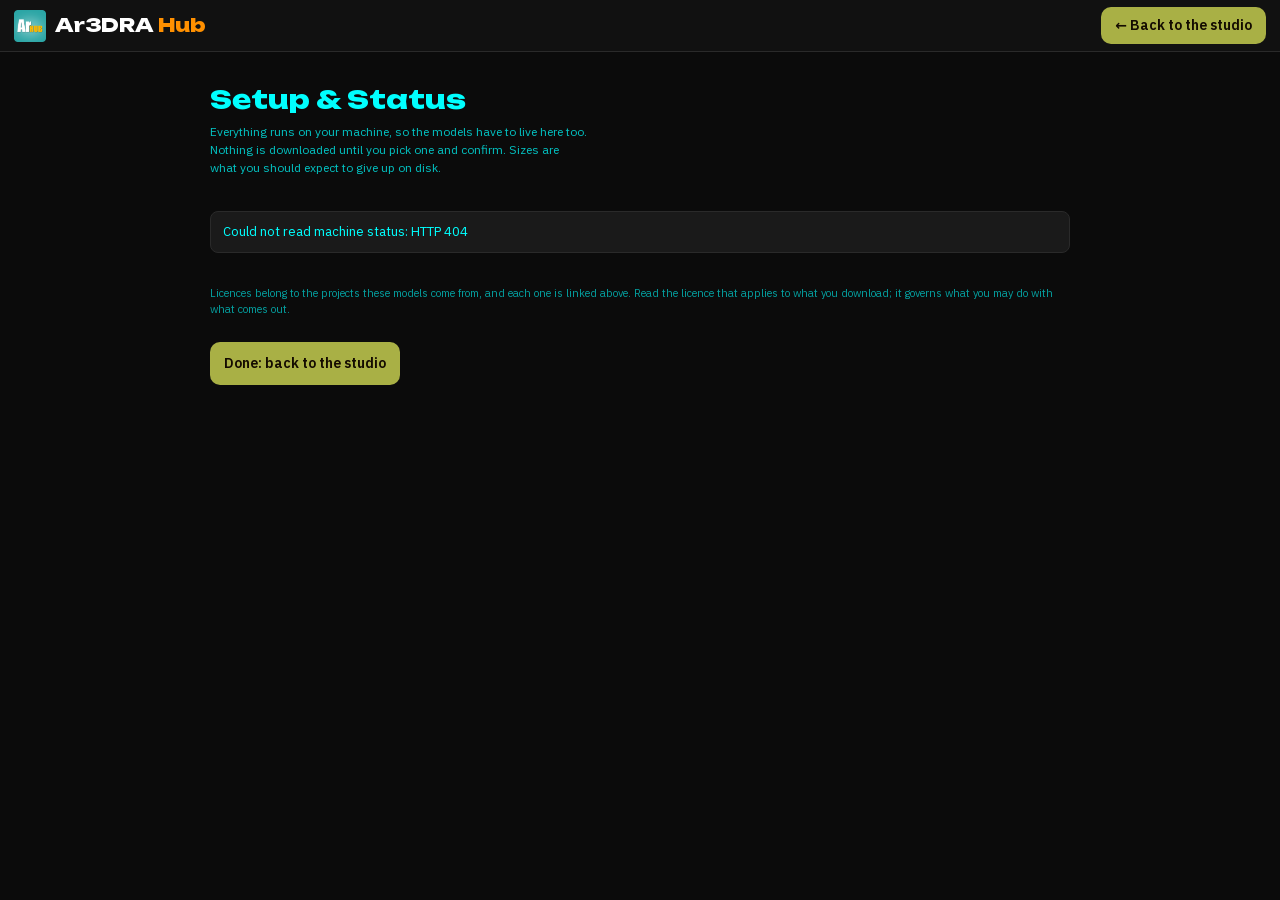
==== commit 2aac62e3: "Reamde" ====
--- a/viewer/setup.html
+++ b/viewer/setup.html
@@ -4,7 +4,7 @@
 <meta charset="utf-8">
 <meta name="viewport" content="width=device-width, initial-scale=1">
 <title>Setup &amp; Status · Ar3DRA Hub</title>
-<link rel="icon" href="./studio/mark.svg" type="image/svg+xml">
+<link rel="icon" href="./studio/mark.svg?v=2" type="image/svg+xml">
 <link rel="stylesheet" href="./studio/studio.css">
 <link rel="stylesheet" href="./studio/setup.css">
 </head>
--- a/viewer/studio/studio.css
+++ b/viewer/studio/studio.css
@@ -11,9 +11,9 @@
   --line: #2a2a2a;     /* hairlines */
   --line-hi: #3a3a3a;  /* hover lines */
   --ash: #b0b0b0;      /* secondary text */
-  --bone: #ffffff;     /* primary text */
-  --ember: #ff9000;    /* brand accent, primary actions */
-  --flame: #ffb84d;    /* highlights, focus */
+  --bone: #00ffff;     /* primary text */
+  --ember: #a9b045;    /* brand accent, primary actions */
+  --flame: #a9b045;    /* highlights, focus */
   --ok: #8fd18a;       /* done */
   --x: #e2574c; --y: #7cc36e; --z: #5b9bf0;  /* axes */
   --f-display: "Unbounded", "Arial Black", system-ui, sans-serif;
@@ -50,8 +50,8 @@
 .bar { height: 52px; display: flex; align-items: center; gap: 10px; padding: 0 14px; border-bottom: 1px solid var(--line); background: var(--panel); }
 .brand { display: flex; align-items: center; gap: 9px; text-decoration: none; }
 .brand img { width: 32px; height: 32px; display: block; }
-.brand b { font: 800 19px/1 var(--f-display); letter-spacing: -.01em; color: var(--bone); }
-.brand b span { color: var(--ember); }
+.brand b { font: 800 19px/1 var(--f-display); letter-spacing: -.01em; color: #ffffff; }
+.brand b span { color: #ff9000; }
 .bar .spacer { flex: 1; }
 .news-count { min-width: 18px; height: 18px; padding: 0 5px; border-radius: 9px; background: var(--ember); color: #120a00; font: 700 11px/18px var(--f-num); text-align: center; }
 .news-btn.has-news { border-color: var(--ember); color: var(--bone); }
@@ -100,7 +100,7 @@
 .empty-lib { padding: 24px 16px; color: var(--ash); font-size: 13px; text-align: center; grid-column: 1 / -1; }
 
 /* viewer */
-.stage { position: relative; background: radial-gradient(70% 60% at 50% 85%, rgb(255 144 0 / .14), transparent 70%), #080808; overflow: hidden; }
+.stage { position: relative; background: radial-gradient(70% 60% at 50% 85%, rgb(169 176 69 / .14), transparent 70%), #080808; overflow: hidden; }
 .sv-pane { position: absolute; inset: 0; }
 .sv-pane canvas { display: block; }
 .sv-pane.fixing canvas { cursor: crosshair; }
@@ -158,7 +158,7 @@
 .sv-brush .row { display: flex; align-items: center; gap: 8px; }
 .sv-brush .row > span:first-child { min-width: 38px; opacity: .8; }
 .sv-brush [data-count] { flex: 1; }
-.sv-brush input { flex: 1; accent-color: #ff9000; }
+.sv-brush input { flex: 1; accent-color: #a9b045; }
 .sv-brush kbd { opacity: .6; font-size: 11px; }
 .sv-note { position: absolute; left: 50%; top: 60px; transform: translateX(-50%); z-index: 8; background: #222222; border: 1px solid var(--line-hi); border-radius: 10px; padding: 8px 12px; font-size: 13px; }
 
@@ -219,7 +219,7 @@
 .job .job-msg { margin: 0; color: var(--bone); font-size: 13px; }
 .job.failed .job-msg { color: #f6d2b6; }
 .bigbar { height: 6px; border-radius: 4px; background: #222222; overflow: hidden; }
-.bigbar span { display: block; height: 100%; width: 0; background: linear-gradient(90deg, #e07600, var(--flame)); transition: width .4s; }
+.bigbar span { display: block; height: 100%; width: 0; background: linear-gradient(90deg, #a9b045, var(--flame)); transition: width .4s; }
 .bigbar span.busy { width: 35%; animation: slide 1.4s ease-in-out infinite; }
 @keyframes slide { from { transform: translateX(-100%); } to { transform: translateX(300%); } }
 .log { margin: 0; max-height: 110px; overflow: auto; overscroll-behavior: contain; padding: 8px 10px; border-radius: 8px; background: #050505; border: 1px solid var(--line); font: 400 11px/1.55 var(--f-num); color: #cccccc; white-space: pre-wrap; }
@@ -278,7 +278,7 @@
 .hero-card.off p { color: var(--ash); }
 .kind.off { opacity: .4; cursor: not-allowed; }
 .path { display: flex; flex-wrap: wrap; align-items: center; gap: 6px; }
-.pstep { border: 1px solid var(--ember); background: rgb(255 144 0 / .14); color: var(--bone); border-radius: 9px; padding: 7px 11px; font-size: 13px; }
+.pstep { border: 1px solid var(--ember); background: rgb(169 176 69 / .14); color: var(--bone); border-radius: 9px; padding: 7px 11px; font-size: 13px; }
 .pstep.skip { border-color: var(--line); background: transparent; color: var(--ash); text-decoration: line-through; }
 .arr { color: var(--ash); }
 .error { margin: 0; color: #f6c0a8; font-size: 13px; }
@@ -344,7 +344,7 @@
 .picset input[type="number"] { background: #0d0d0d; border: 1px solid var(--line); border-radius: 9px; padding: 8px 10px; color: var(--bone); font: inherit; }
 .opened-note { list-style: none; padding: 14px 16px; line-height: 1.5; }
 .guide dl { margin: 6px 0 0; display: grid; gap: 4px 0; }
-.guide dt { font-weight: 600; color: var(--bone, #eee); margin-top: 12px; }
+.guide dt { font-weight: 600; color: var(--bone, #00ffff); margin-top: 12px; }
 .guide dd { margin: 2px 0 0; color: var(--ash, #aaa); line-height: 1.5; }
 
 /* narrow windows: the top bar wraps instead of pushing buttons off-screen */
@@ -379,7 +379,7 @@
 /* Deleting a version: asks first, in the Steps column */
 .delbar { margin: 0 14px 8px; padding: 10px 12px; border: 1px solid var(--ember); border-radius: 10px; background: var(--raise); font-size: 13px; }
 .delbar p { margin: 0 0 8px; }
-.danger { background: #b3321f; color: #fff; border: 0; border-radius: 8px; padding: 6px 12px; font-weight: 600; cursor: pointer; }
+.danger { background: #b3321f; color: #00ffff; border: 0; border-radius: 8px; padding: 6px 12px; font-weight: 600; cursor: pointer; }
 .danger:disabled { opacity: .5; }
 
 /* Library filters and sort */
@@ -389,7 +389,7 @@
 .lib-filters .check input { accent-color: var(--ember); }
 
 /* Skins (viewer/studio/skins.js): the original and the new picture side by side */
-.step.skins .dot { background: rgb(255 140 60 / .14); color: var(--flame); }
+.step.skins .dot { background: rgb(169 176 69 / .14); color: var(--flame); }
 .skin-pair { display: grid; grid-template-columns: 1fr 1fr; gap: 8px; }
 .skin-pair figure { margin: 0; display: grid; gap: 4px; }
 .skin-pair img, .skin-wait { width: 100%; aspect-ratio: 1; object-fit: contain; border-radius: 8px; background: #222222; }
@@ -413,7 +413,7 @@
 .versions .vnote { font-size: 12px; overflow-wrap: anywhere; }
 .versions .current b { font-size: 11px; color: var(--ember); }
 .brushstage { position: absolute; inset: 0; z-index: 5; display: flex; flex-direction: column; align-items: center; justify-content: center; gap: 10px; background: #080808; }
-.brushstage .brushcanvas { margin: 0; box-shadow: 0 0 0 1px rgb(255 255 255 / .12); }
+.brushstage .brushcanvas { margin: 0; box-shadow: 0 0 0 1px rgb(0 255 255 / .12); }
 .brushstage-hint { margin: 0; font-weight: 600; color: var(--ember); }
 .brushcanvas { display: block; max-width: 100%; margin: 8px 0; border-radius: 8px; cursor: crosshair; }
 
--- a/viewer/studio/setup.css
+++ b/viewer/studio/setup.css
@@ -13,7 +13,7 @@
 .progress-track { height: 9px; margin: 12px 0 16px; background: var(--coal); border-radius: 99px; overflow: hidden; }
 /* Every track's fill, not just Generate's: the Finish panel's bar was an id this rule
    never named, so it sat empty for the whole run (found 2026-09-21). */
-.progress-track > div { height: 100%; width: 0; background: linear-gradient(90deg, var(--ember), #ff9447); transition: width .2s; }
+.progress-track > div { height: 100%; width: 0; background: linear-gradient(90deg, var(--ember), #a9b045); transition: width .2s; }
 .setup-page { max-width: 860px; margin: 0 auto; }
 .setup-head { display: flex; gap: 20px; align-items: flex-start; justify-content: space-between; flex-wrap: wrap; }
 .setup-head h2 { margin: 0 0 4px; }
@@ -35,7 +35,7 @@
 .setup-hf-form input { flex: 1; }
 .setup-tabs { display: flex; gap: 6px; flex-wrap: wrap; margin: 18px 0 10px; }
 .setup-tab { border-radius: 8px 8px 0 0; }
-.setup-tab[aria-selected="true"] { background: var(--raise); border-color: var(--ember); color: #fff; }
+.setup-tab[aria-selected="true"] { background: var(--raise); border-color: var(--ember); color: #00ffff; }
 /* A build with no percentage: a sliding band, so the bar never sits empty. */
 .progress-track.busy > div { width: 30% !important; animation: setup-busy 1.4s ease-in-out infinite; }
 @keyframes setup-busy { from { transform: translateX(-100%); } to { transform: translateX(340%); } }
@@ -81,7 +81,7 @@
   background: #e8c37a; }
 .setup-run.cancelled .setup-run-title { opacity: .7; }
 .setup-run.running .progress-track > div {
-  background: linear-gradient(90deg, var(--ember), #ff9447); }
+  background: linear-gradient(90deg, var(--ember), #a9b045); }
 .setup-backends .setup-run { margin-top: 0; }
 .setup-run-head { display: flex; justify-content: space-between; align-items: center; }
 .setup-run-detail { font-size: 12px; opacity: .8; margin-top: 4px; }
